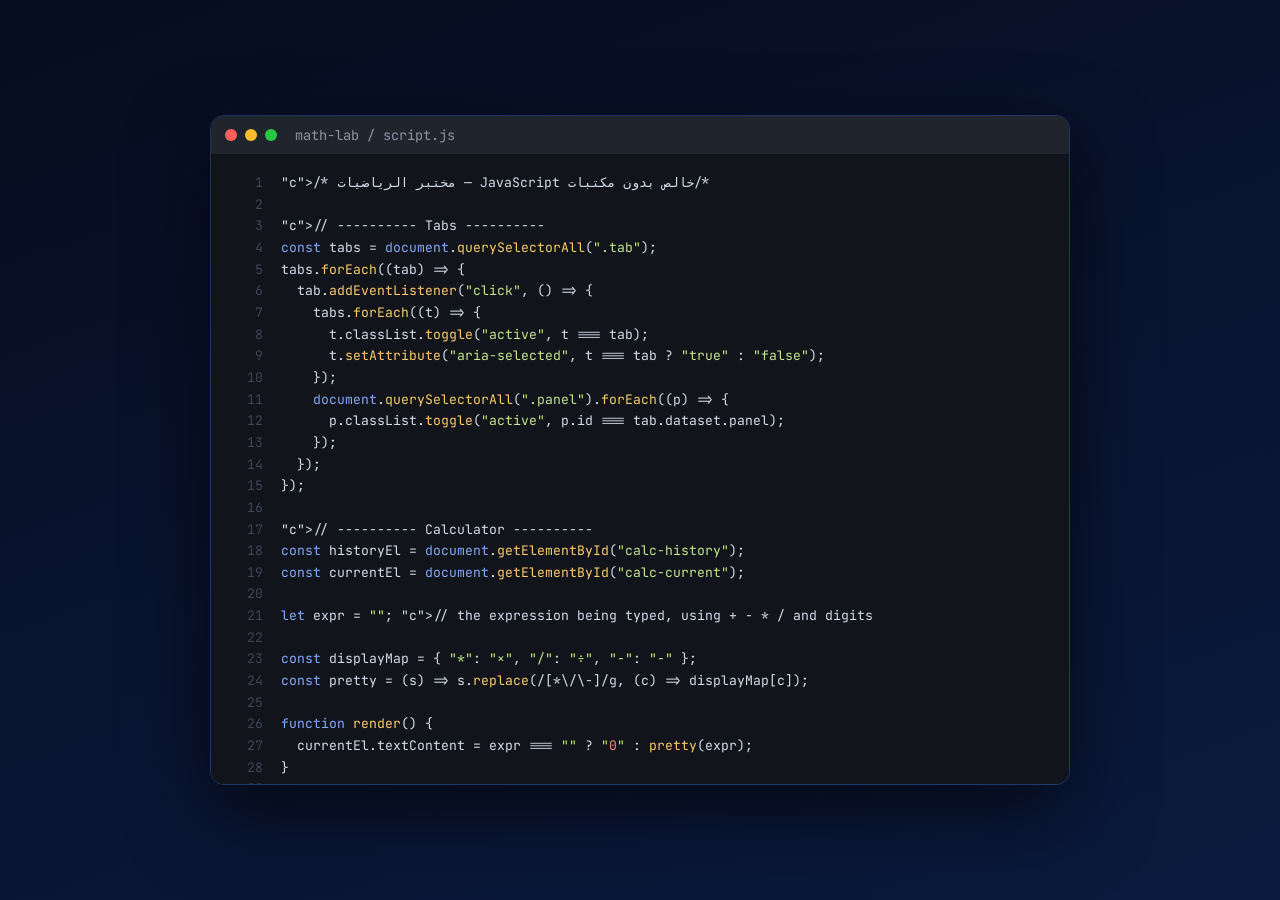
==== code.html @ 60444d3e "Math lab: Arabic calculator + equation solver with steps" ====
<!DOCTYPE html>
<html lang="en" dir="ltr">
<head>
  <meta charset="UTF-8" />
  <meta name="viewport" content="width=device-width, initial-scale=1.0" />
  <title>script.js — مختبر الرياضيات</title>
  <link href="https://fonts.googleapis.com/css2?family=JetBrains+Mono:wght@400;700&family=Cairo:wght@600;800&display=swap" rel="stylesheet" />
  <style>
    * { margin: 0; padding: 0; box-sizing: border-box; }
    body {
      background: linear-gradient(160deg, #060d1f, #0b1a3f);
      min-height: 100vh;
      display: flex;
      align-items: center;
      justify-content: center;
      padding: 40px 20px;
      font-family: "Cairo", sans-serif;
    }
    .window {
      width: 100%;
      max-width: 860px;
      border-radius: 14px;
      overflow: hidden;
      box-shadow: 0 30px 80px rgba(0, 0, 0, 0.6);
      border: 1px solid rgba(96, 165, 250, 0.25);
    }
    .titlebar {
      background: #20242c;
      display: flex;
      align-items: center;
      gap: 8px;
      padding: 10px 14px;
    }
    .dot { width: 12px; height: 12px; border-radius: 50%; }
    .dot.r { background: #ff5f57; }
    .dot.y { background: #febc2e; }
    .dot.g { background: #28c840; }
    .titlebar span { color: #8b95a5; font-size: 0.85rem; margin-left: 10px; font-family: "JetBrains Mono", monospace; }
    .code {
      background: #11141a;
      padding: 18px 0;
      max-height: 70vh;
      overflow: auto;
    }
    pre {
      font-family: "JetBrains Mono", monospace;
      font-size: 0.82rem;
      line-height: 1.65;
      color: #d6deeb;
      counter-reset: line;
    }
    .ln { display: block; padding: 0 18px; }
    .ln::before {
      counter-increment: line;
      content: counter(line);
      display: inline-block;
      width: 2.6em;
      margin-right: 1.4em;
      text-align: right;
      color: #3d4557;
      user-select: none;
    }
    .ln:hover { background: rgba(96, 165, 250, 0.06); }
    .k { color: #82aaff; }   /* keywords */
    .s { color: #c3e88d; }   /* strings */
    .c { color: #5b6378; font-style: italic; } /* comments */
    .n { color: #f78c6c; }   /* numbers */
    .f { color: #ffcb6b; }   /* function names */
  </style>
</head>
<body>
  <div class="window">
    <div class="titlebar">
      <div class="dot r"></div><div class="dot y"></div><div class="dot g"></div>
      <span>math-lab / script.js</span>
    </div>
    <div class="code"><pre id="pre"></pre></div>
  </div>
  <script>
    const esc = (s) => s.replace(/&/g, "&amp;").replace(/</g, "&lt;").replace(/>/g, "&gt;");
    const highlight = (line) =>
      esc(line)
        .replace(/(\/\/.*$|\/\*.*?\*\/)/g, '<span class="c">$1</span>')
        .replace(/(&quot;|")(.*?)(")/g, '<span class="s">$1$2$3</span>')
        .replace(/&#39;(.*?)&#39;/g, '<span class="s">&#39;$1&#39;</span>')
        .replace(/\b(const|let|var|function|return|if|else|for|while|of|in|new|typeof|document|window)\b/g, '<span class="k">$1</span>')
        .replace(/\b(\d+\.?\d*)\b/g, '<span class="n">$1</span>')
        .replace(/([a-zA-Z_$][\w$]*)(?=\()/g, '<span class="f">$1</span>');
    fetch("script.js")
      .then((r) => r.text())
      .then((src) => {
        document.getElementById("pre").innerHTML = src
          .split("\n")
          .map((l) => `<span class="ln">${highlight(l) || " "}</span>`)
          .join("");
      });
  </script>
</body>
</html>
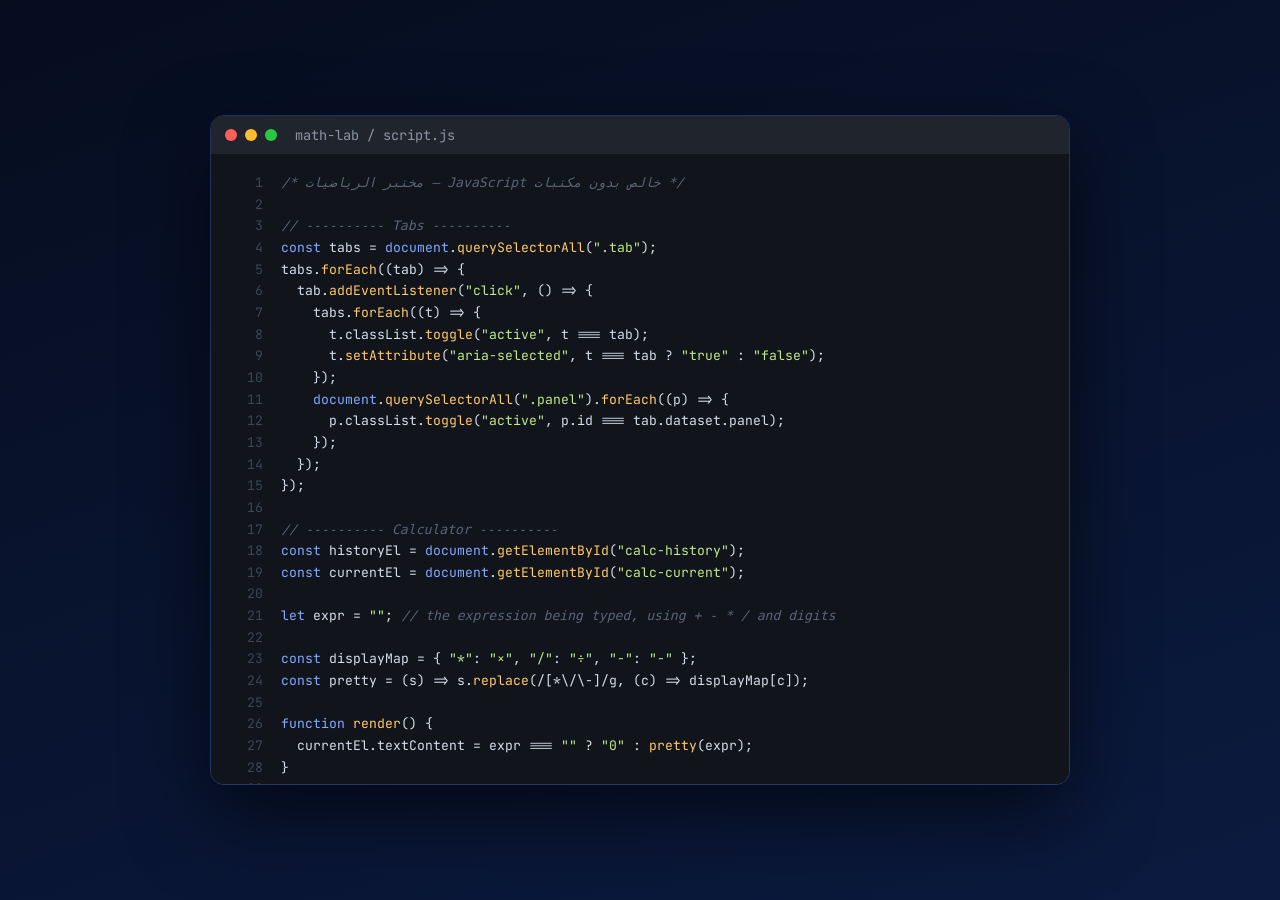
==== commit fdf9a9bf: "Fix code page syntax highlighter" ====
--- a/code.html
+++ b/code.html
@@ -78,14 +78,19 @@
   </div>
   <script>
     const esc = (s) => s.replace(/&/g, "&amp;").replace(/</g, "&lt;").replace(/>/g, "&gt;");
-    const highlight = (line) =>
-      esc(line)
-        .replace(/(\/\/.*$|\/\*.*?\*\/)/g, '<span class="c">$1</span>')
-        .replace(/(&quot;|")(.*?)(")/g, '<span class="s">$1$2$3</span>')
-        .replace(/&#39;(.*?)&#39;/g, '<span class="s">&#39;$1&#39;</span>')
-        .replace(/\b(const|let|var|function|return|if|else|for|while|of|in|new|typeof|document|window)\b/g, '<span class="k">$1</span>')
-        .replace(/\b(\d+\.?\d*)\b/g, '<span class="n">$1</span>')
-        .replace(/([a-zA-Z_$][\w$]*)(?=\()/g, '<span class="f">$1</span>');
+    const highlight = (line) => {
+      const store = [];
+      const keep = (html) => { store.push(html); return "\x00" + (store.length - 1) + "\x01"; };
+      let out = esc(line);
+      out = out.replace(/&quot;.*?&quot;|".*?"|&#39;.*?&#39;|`.*?`/g, (m) => keep('<span class="s">' + m + '</span>'));
+      out = out.replace(/(\/\/.*$)/, (m) => keep('<span class="c">' + m + '</span>'));
+      out = out.replace(/(\/\*.*?\*\/)/g, (m) => keep('<span class="c">' + m + '</span>'));
+      out = out.replace(/\b(const|let|var|function|return|if|else|for|while|of|in|new|typeof|document|window)\b/g, '<span class="k">$1</span>');
+      out = out.replace(/(?<![\w\x00])(\d+\.?\d*)(?![\w\x00])/g, '<span class="n">$1</span>');
+      out = out.replace(/([a-zA-Z_$][\w$]*)(?=\()/g, '<span class="f">$1</span>');
+      out = out.replace(/\x00(\d+)\x01/g, (m, i) => store[+i]);
+      return out;
+    };
     fetch("script.js")
       .then((r) => r.text())
       .then((src) => {
